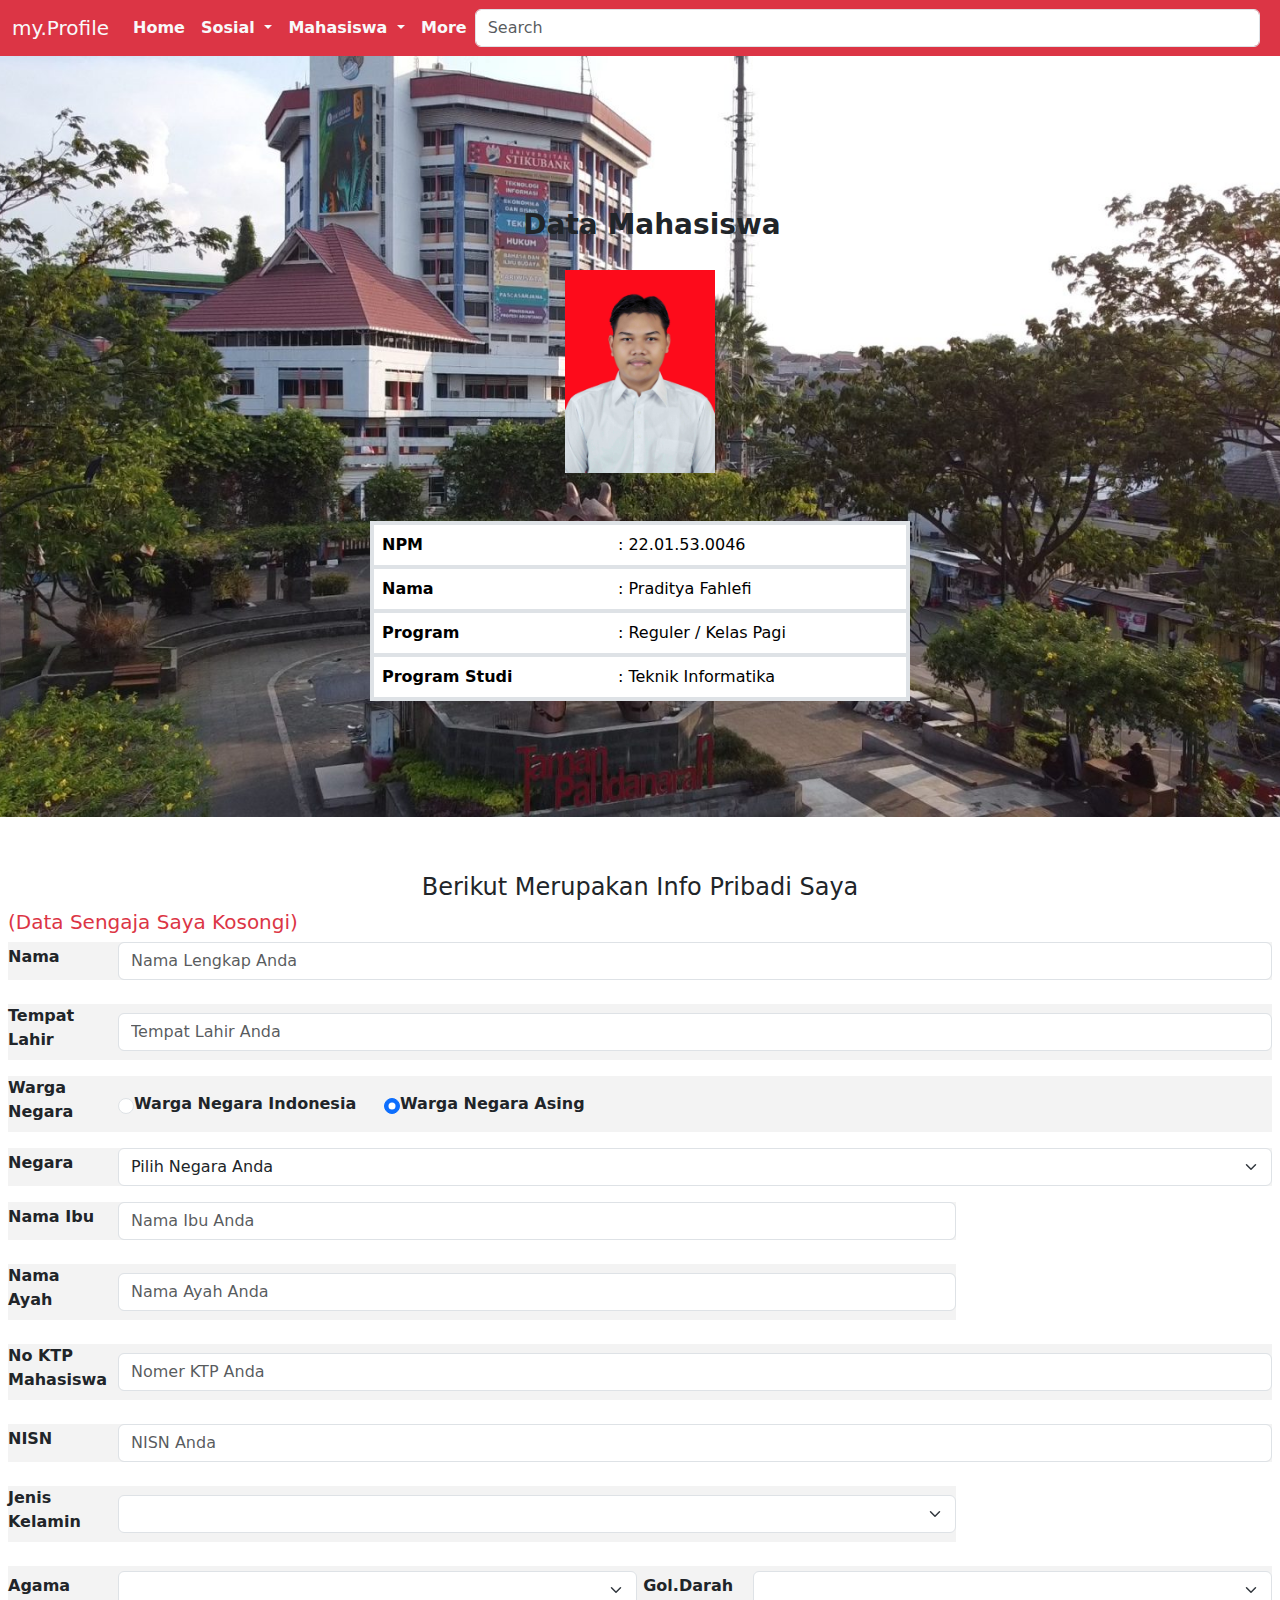
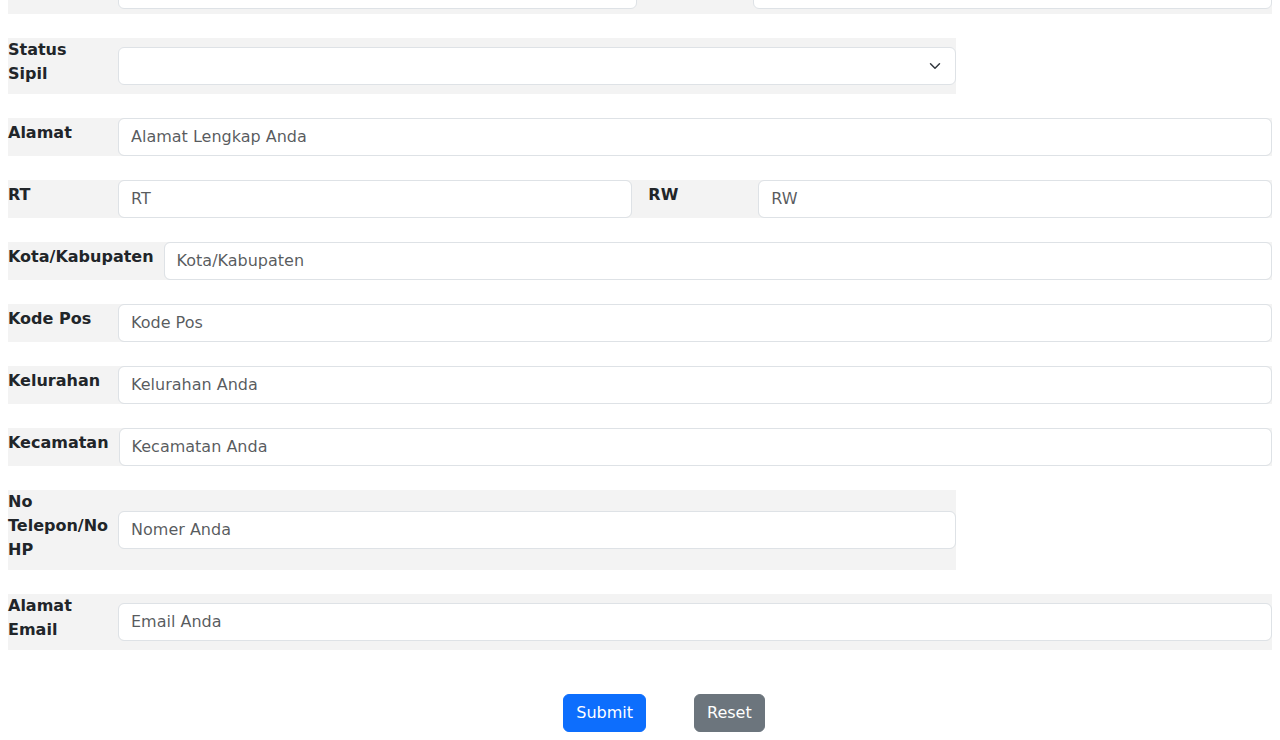
==== index.html @ e85f5c1e "websiteUts" ====
<!DOCTYPE html>
<form lang="en">

    <head>
        <meta charset="UTF-8">
        <meta name="viewport" content="width=device-width, initial-scale=1.0">
        <title>Profil Mahasiswa</title>
        <link rel="stylesheet" href="bootstrap/ppp/css/bootstrap.min.css">
        <link rel="stylesheet" href="desain.css">
    </head>

    <body>

        <!-- Navbar -->
        <nav class="navbar navbar-expand-lg bg-danger">
            <div class="container-fluid">
                <a class="navbar-brand text-light" href="#">my.Profile</a>
                <button class="navbar-toggler" type="button" data-bs-toggle="collapse"
                    data-bs-target="#navbarSupportedContent" aria-controls="navbarSupportedContent"
                    aria-expanded="false" aria-label="Toggle navigation">
                    <span class="navbar-toggler-icon"></span>
                </button>
                <div class="collapse navbar-collapse" id="navbarSupportedContent">
                    <ul class="navbar-nav me-auto mb-2 mb-lg-0">

                        <li class="nav-item">
                            <a class="nav-link active text-light fw-bold" aria-current="page" href="#">Home</a>
                        </li>

                        <li class="nav-item dropdown ">
                            <a class="nav-link dropdown-toggle text-light fw-bold" href="#" role="button"
                                data-bs-toggle="dropdown" aria-expanded="false">
                                Sosial
                            </a>
                            <ul class="dropdown-menu">
                                <li><a class="dropdown-item " href="https://www.instagram.com/_pradit.ya_/">IG</a></li>
                                <li><a class="dropdown-item " href="https://www.tiktok.com/@praditya.fahlefi">TikTok</a></li>
                                <li><a class="dropdown-item " href="https://www.facebook.com/praditya.fahlefi/">Facebook</a></li>
                                <li><a class="dropdown-item " href="https://wa.me/6281228375479">Whatsapp</a></li>
                            </ul>
                        </li>

                        <li class="nav-item dropdown">
                            <a class="nav-link dropdown-toggle text-light fw-bold" href="#" role="button"
                                data-bs-toggle="dropdown" aria-expanded="false">
                                Mahasiswa
                            </a>
                            <ul class="dropdown-menu">
                                <li><a class="dropdown-item" href="https://maps.app.goo.gl/dzsQeGt9EXC2tusn7">Info Kampus</a></li>
                                <li><a class="dropdown-item" href="hobby.html">Hobby</a></li>
                                <li><a class="dropdown-item" href="#">Pengalaman</a></li>
                                <li><a class="dropdown-item" href="pendidikan.html">Riwayat Pendidkan</a></li>
                            </ul>
                        </li>

                        <li class="nav-item">
                            <a class="nav-link disabled text-light fw-bold" aria-disabled="true">More</a>
                        </li>
                    </ul>

                    <form class="d-flex" role="search">
                        <input class="form-control me-2" type="search" placeholder="Search" aria-label="Search">
                    </form>
                </div>
            </div>
        </nav>
        <!-- Navbar End -->
        <div class="gambar-belakang">

            <br>
            <!-- Data Mahasiswa -->
            <div class="ini-data">
                <p class="fs-3 m-4 ms-5 fw-bold ">Data Mahasiswa</p>
            </div>
            <!-- Foto Mahasiswa -->
            <div class="foto">
                <img src="wong ganteng.jpg" alt="" width="150px">
            </div>
            <!-- Foto Mahasiswa End -->

            <div class="adit">
                <table class="table mx-auto p-2 mt-5 w-50">
                    <thead>
                        <tr class="border-4">
                            <th scope="col">NPM</th>
                            <td>: 22.01.53.0046</td>
                        </tr>

                        <tr class="border-4">
                            <th scope="col">Nama</th>
                            <td>: Praditya Fahlefi</td>
                        </tr>

                        <tr class="border-4">
                            <th scope="col">Program</th>
                            <td>: Reguler / Kelas Pagi</td>
                        </tr>

                        <tr class="border-4">
                            <th scope="col">Program Studi</th>
                            <td>: Teknik Informatika</td>
                        </tr>
                    </thead>
                </table>

            </div>
        </div>
        <!-- Data Mahasiswa End -->



        <br>
        <br>



        <!-- Biodata -->
        <div class="p-2">
            <h3 class="fs-4">Berikut Merupakan Info Pribadi Saya</h3>
            <h3 class="fs-5 text-danger">(Data Sengaja Saya Kosongi)</h3>
            <!-- Form -->
            <form action="proses_data.php" method="post" enctype="multipart/form-data">
                <div class="form-group mb-4 w-100" id="form">
                    <label for="input-1" class="form-label">Nama</label>
                    <input type="text" class="form-control" id="input-1" placeholder="Nama Lengkap Anda" required />
                </div>

                <div class="form-group mb-3 w-100" id="form">
                    <label for="input-2" class="form-label">Tempat Lahir</label>
                    <input type="text" class="form-control" id="input-2" placeholder="Tempat Lahir Anda" required />
                </div>

                <div class="form-group mb-3 w-100" id="form">
                    <label for="radio-box2" class="form-label">Warga Negara</label>
                    <input class="form-check-input" type="radio" name="radio-box" id="radio-box2" checked />
                    <label class="form-check-label" for="radio-box2">Warga Negara Indonesia</label>
                    &nbsp; &nbsp; &nbsp;
                    <br />
                    <input class="form-check-input" type="radio" name="radio-box" id="radio-box3" checked />
                    <label class="form-check-label" for="radio-box3">Warga Negara Asing</label>
                </div>

                <div class="form-group mb-3 w-100" id="form">
                    <label for="hei" class="form-label">Negara</label>
                    <select class="form-select" aria-label="Pilih Negara Anda" required>
                        <option selected>Pilih Negara Anda</option>
                        <option value="1">Indonesia</option>
                        <option value="2">India</option>
                        <option value="3">Arab</option>
                        <option value="4">Inggris</option>
                    </select>
                </div>

                <div class="form-group mb-4 w-75" id="form">
                    <label for="input-4" class="form-label">Nama Ibu</label>
                    <input type="text" class="form-control" id="input-4" placeholder="Nama Ibu Anda" />
                </div>

                <div class="form-group mb-4 w-75" id="form">
                    <label for="input-5" class="form-label">Nama Ayah</label>
                    <input type="text" class="form-control" id="input-5" placeholder="Nama Ayah Anda" />
                </div>

                <div class="form-group mb-4 w-100" id="form">
                    <label for="input-6" class="form-label">No KTP Mahasiswa</label>
                    <input type="text" class="form-control" id="input-6" placeholder="Nomer KTP Anda" required />
                </div>

                <div class="form-group mb-4 w-100" id="form">
                    <label for="input-7" class="form-label">NISN</label>
                    <input type="text" class="form-control" id="input-7" placeholder="NISN Anda" required />
                </div>

                <div class="form-group mb-4 w-75" id="form">
                    <label for="input-8" class="form-label">Jenis Kelamin</label>
                    <select class="form-select" id="input-8" aria-label="Jenis Kelamin Anda" required>
                        <option selected></option>
                        <option value="1">Laki-Laki</option>
                        <option value="2">Wanita</option>
                    </select>
                </div>

                <div class="form-group mb-4 w-100" id="form">
                    <label for="input-9" class="form-label">Agama</label>
                    <select class="form-select" id="input-9" aria-label="Agama Anda" required>
                        <option selected></option>
                        <option value="Islam">Islam</option>
                        <option value="Kristen">Kristen</option>
                        <option value="Hindu">Hindu</option>
                        <option value="Buddha">Buddha</option>
                        <option value="Konghucu">Konghucu</option>
                    </select>
                    &nbsp; &nbsp;
                    <label for="input-10" class="form-label">Gol.Darah</label>
                    <select class="form-select" id="input-10" aria-label="Golongan Darah" required>
                        <option selected></option>
                        <option value="1">AB</option>
                        <option value="2">A</option>
                        <option value="3">B</option>
                        <option value="4">O</option>
                    </select>
                </div>

                <div class="form-group mb-4 w-75" id="form">
                    <label for="input-11" class="form-label">Status Sipil</label>
                    <select class="form-select" id="input-11" aria-label="Status Sipil" required>
                        <option selected></option>
                        <option value="1">Menikah</option>
                        <option value="2">Belum Menikah</option>
                    </select>
                </div>

                <div class="form-group mb-4 w-100" id="form">
                    <label for="input-12" class="form-label">Alamat</label>
                    <input type="text" class="form-control" id="input-12" placeholder="Alamat Lengkap Anda" required />
                </div>

                <div class="form-group mb-4 w-100" id="form">
                    <label for="input-13" class="form-label">RT</label>
                    <input type="text" class="form-control" id="input-13" placeholder="RT" required />
                    &nbsp; &nbsp;
                    <label for="input-14" class="form-label">RW</label>
                    <input type="text" class="form-control" id="input-15" placeholder="RW" required />
                </div>

                <div class="form-group mb-4 w-100" id="form">
                    <label for="input-15" class="form-label">Kota/Kabupaten</label>
                    <input type="text" class="form-control" id="input-15" placeholder="Kota/Kabupaten" required />
                </div>

                <div class="form-group mb-4 w-100" id="form">
                    <label for="input-16" class="form-label">Kode Pos</label>
                    <input type="text" class="form-control" id="input-16" placeholder="Kode Pos" required />
                </div>

                <div class="form-group mb-4 w-100" id="form">
                    <label for="input-17" class="form-label">Kelurahan</label>
                    <input type="text" class="form-control" id="input-17" placeholder="Kelurahan Anda" required />
                </div>

                <div class="form-group mb-4 w-100" id="form">
                    <label for="input-18" class="form-label">Kecamatan</label>
                    <input type="text" class="form-control" id="input-18" placeholder="Kecamatan Anda" required />
                </div>

                <div class="form-group mb-4 w-75" id="form">
                    <label for="input-19" class="form-label">No Telepon/No HP</label>
                    <input type="text" class="form-control" id="input-19" placeholder="Nomer Anda" required />
                </div>

                <div class="form-group mb-4 w-100" id="form">
                    <label for="input-20" class="form-label">Alamat Email</label>
                    <input type="text" class="form-control" id="input-20" placeholder="Email Anda" required />
                </div>

                <div class="d-flex justify-content-center">
                    <button type="submit" class="btn btn-primary ms-5">Submit</button>
                    <button type="reset" class="btn btn-secondary ms-5">Reset</button>
                </div>
            </form>

            <!-- Form End -->


        </div>



        <script src="bootstrap/ppp/js/bootstrap.min.js></script>
    </body>

    </html>
---- desain.css ----
.ini-data {
  text-align: center;
}

.foto {
  display: flex;
  justify-content: center;
  align-items: center;
}

.gambar-belakang {
  background-image: url(kampus.jpg);
  background-repeat: no-repeat;
  background-size: cover;
  background-position: center;
  opacity: 1; /* Tingkat transparansi (0-1), semakin kecil nilainya, semakin transparan */
  backdrop-filter: blur(10px);
  padding: 100px;
}



table {
  border-collapse: collapse;
  width: 30%;
}

/* Garis Tabel */
th,
td {
  border-bottom: 1px solid black;
  padding: 10px;
  text-align: left;
}

.atas {
  background-color: rgb(186, 184, 184);
}

.form-group {
  display: flex;
  align-items: center;
  font-weight: 700;
  background-color: rgba(214, 214, 214, 0.288);
}

.form-group .form-label {
  flex: 0 0 100px;
  /* Atur lebar label sesuai kebutuhan */
  margin-right: 10px;
}

.form-group .form-control {
  flex: 1;
}

.fs-4 {
  display: flex;
  justify-content: center;
  align-items: center;
}



/* Efek hover untuk elemen navigasi */
.nav-item:hover {
  background-color: #574848;
  border-radius: 10px;
  -webkit-border-radius: 10px;
  -moz-border-radius: 10px;
  -ms-border-radius: 10px;
  -o-border-radius: 10px;
}

.nav-item:hover a {
  color: #030303; /* Ganti warna teks saat dihover */
  transition: color 0.3s; /* Animasi perubahan warna teks selama 0.3 detik */
}


button {
  background-color: rgba(58, 93, 237, 0.817);
  border-radius: 5px;
  -webkit-border-radius: 5px;
  -moz-border-radius: 5px;
  -ms-border-radius: 5px;
  -o-border-radius: 5px;
  margin-top: 20px;
}

@media (max-width: 768px) {

  /* Gaya CSS untuk layar dengan lebar maksimum 768px */
  .foto_luar {
    margin: 0;
    /* Remove the negative margin */
    padding: 0;
    /* Remove the padding */
    margin-right: -250px;
    margin-top: -200px;
  }

  .foto_luar img {
    max-width: 100%;
    /* Set the maximum width of the image to 100% of its container */
    height: auto;
    /* Let the height adjust proportionally */
  }

  button {
    margin-top: 60px;
  }
}
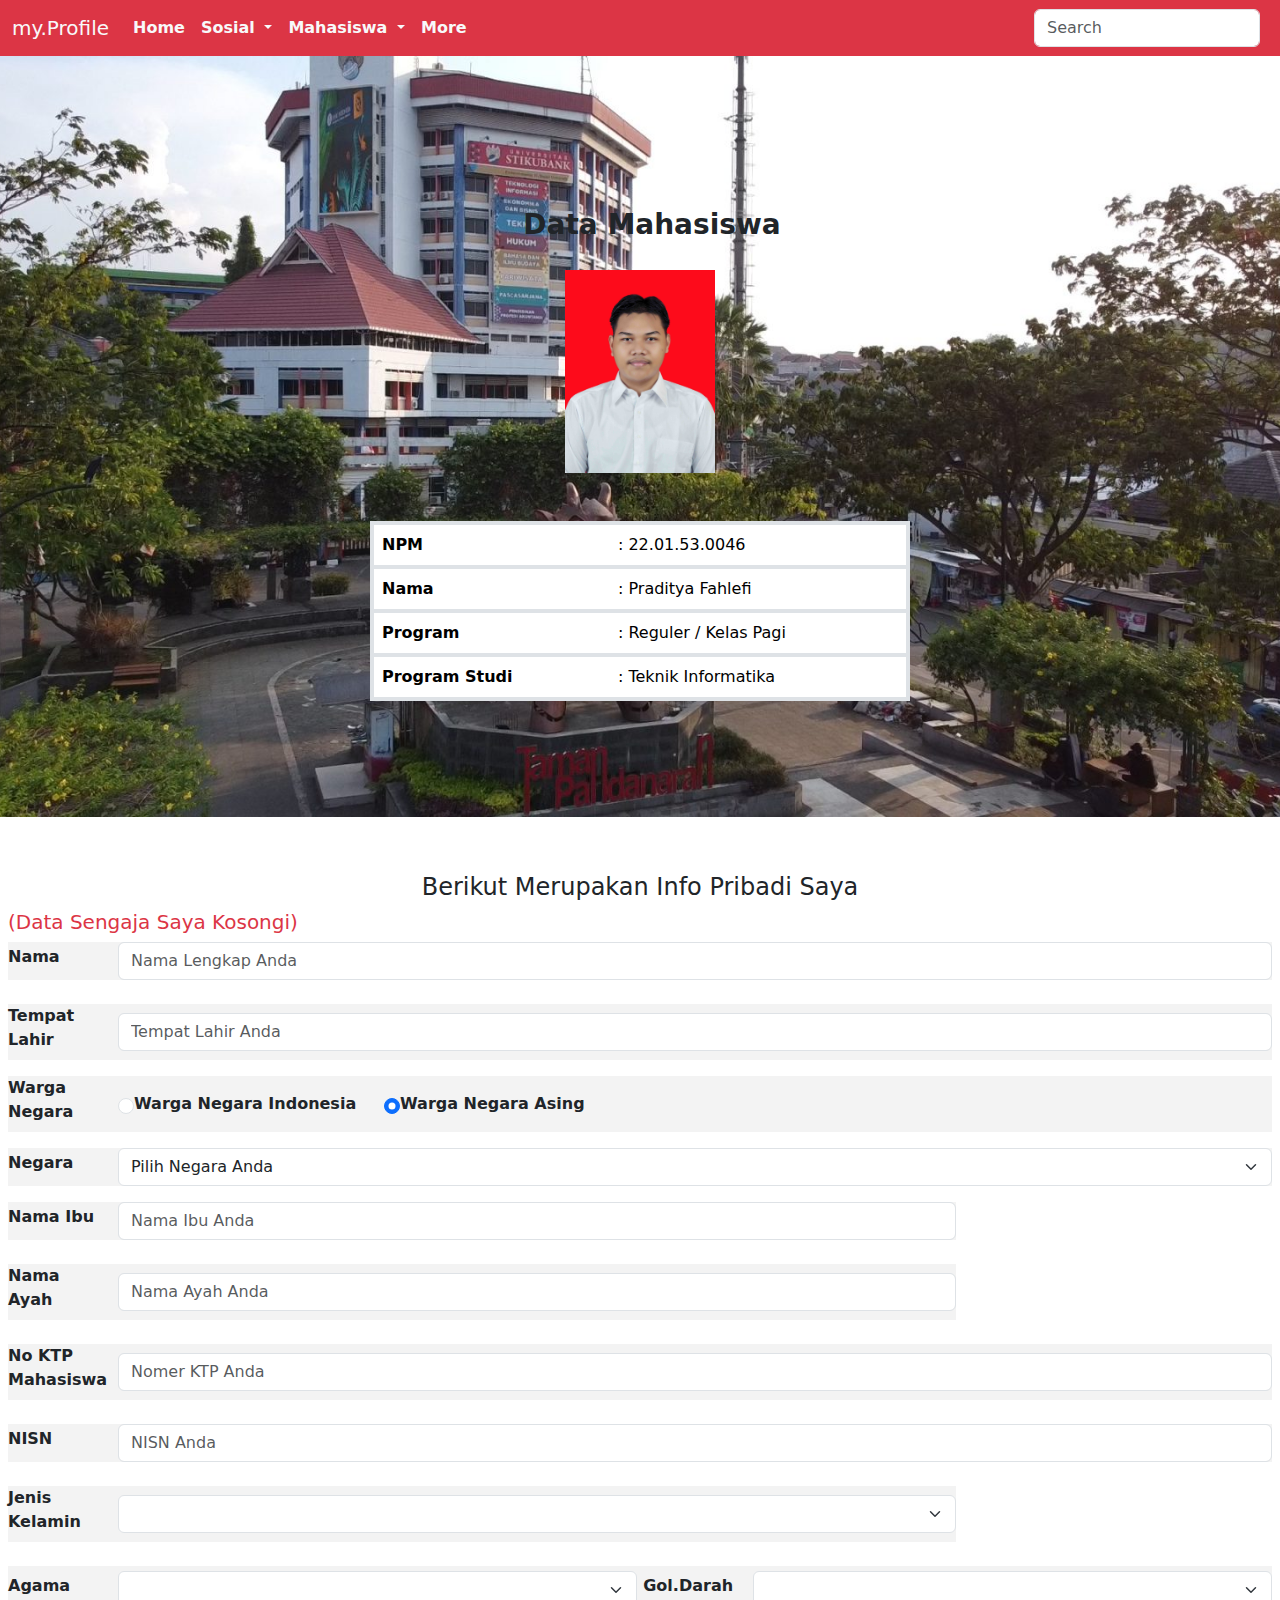
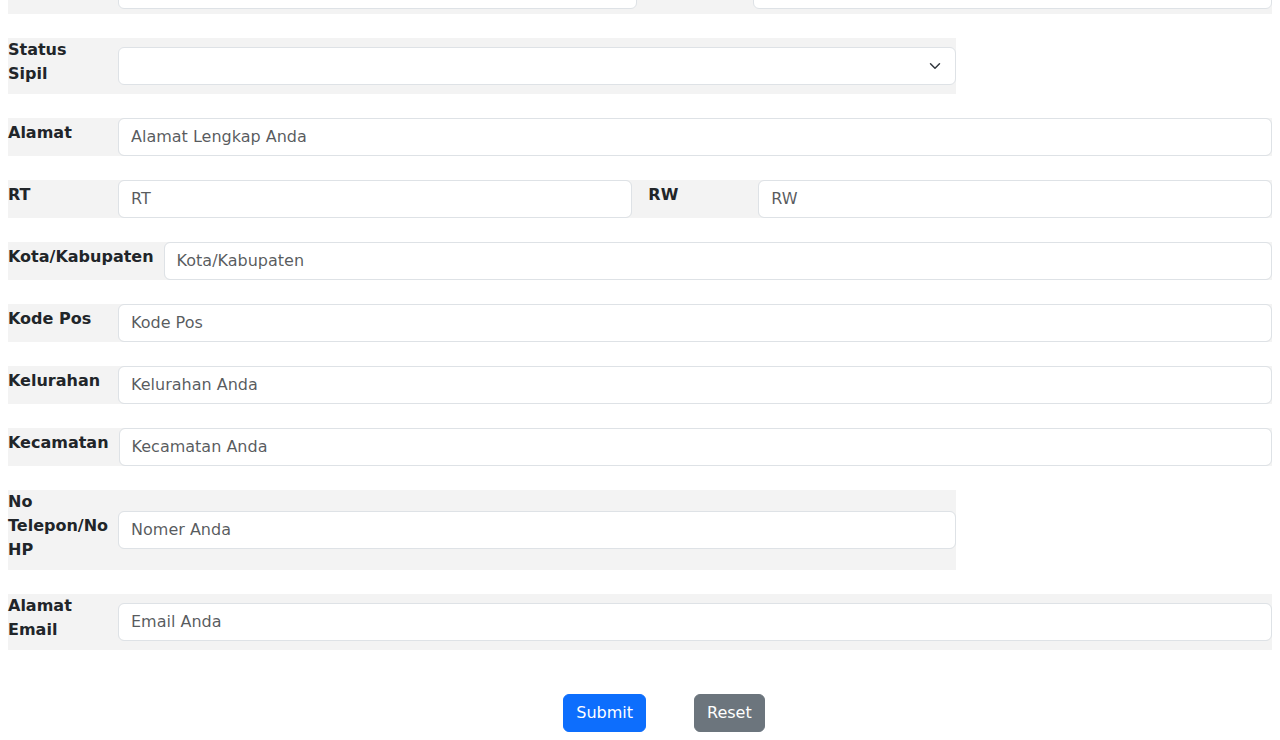
==== commit 5813d72d: "Update index.html" ====
--- a/index.html
+++ b/index.html
@@ -1,5 +1,5 @@
 <!DOCTYPE html>
-<form lang="en">
+<html lang="en">
 
     <head>
         <meta charset="UTF-8">
@@ -266,7 +266,7 @@
 
 
 
-        <script src="bootstrap/ppp/js/bootstrap.min.js></script>
+        <script src="bootstrap/ppp/js/bootstrap.bundle.min.js"></script>
     </body>
 
-    </html>+    </html>
